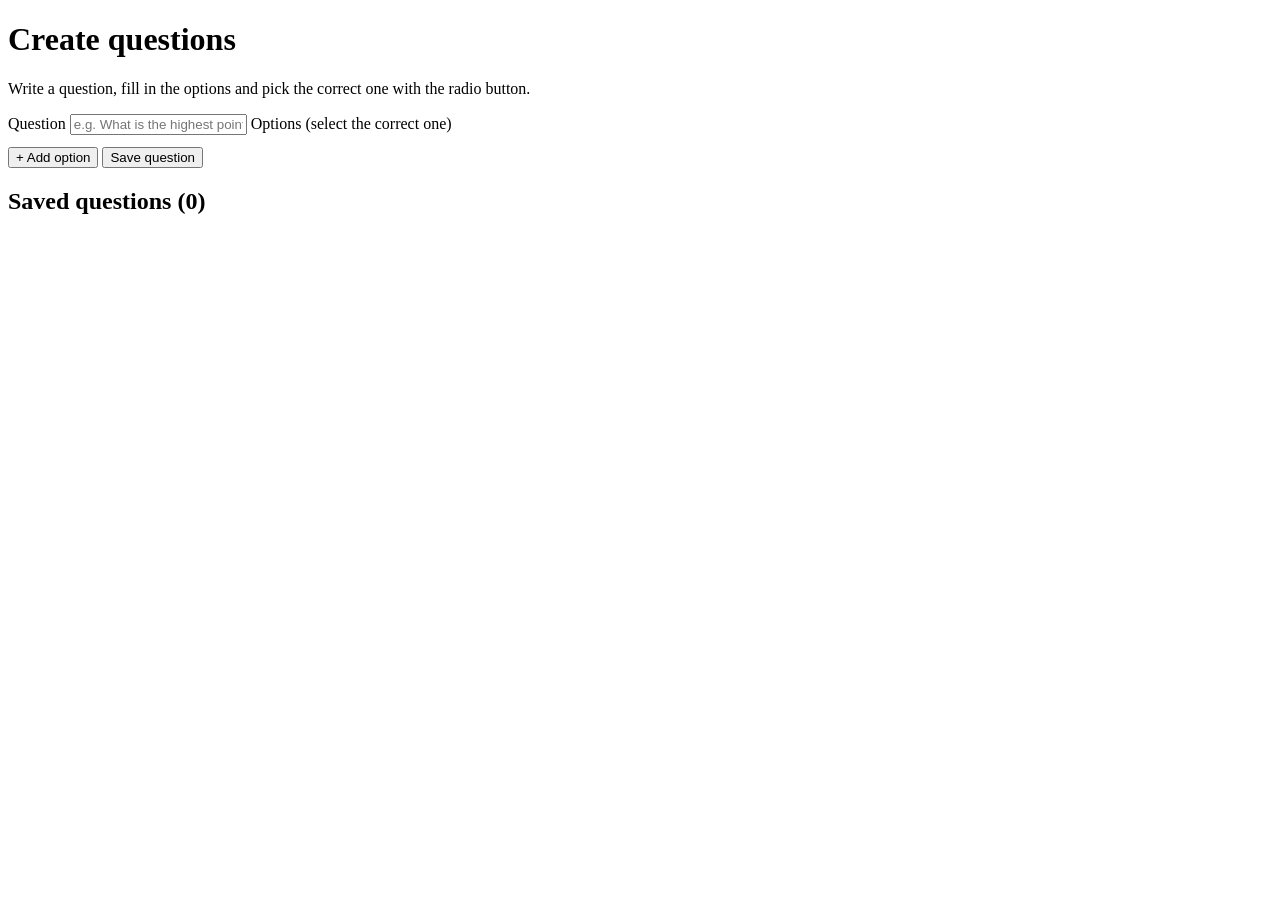
==== static/create.html @ 087f799d "Add "Alle mod 1" quiz platform Flask + SQLite quiz in the style of the Danish TV show "Alle mod 1": " ====
<!doctype html>
<html lang="en">
<head>
  <meta charset="utf-8">
  <meta name="viewport" content="width=device-width, initial-scale=1">
  <title>Create Questions</title>
  <link rel="stylesheet" href="/style.css">
</head>
<body>
  <main>
    <h1>Create questions</h1>
    <p class="lead">Write a question, fill in the options and pick the correct one with the radio button.</p>

    <form id="q-form" class="card">
      <label for="q-text">Question</label>
      <input type="text" id="q-text" placeholder="e.g. What is the highest point in Denmark?" required>

      <label>Options <span class="muted">(select the correct one)</span></label>
      <div id="options"></div>
      <div class="toolbar" style="margin-top:12px">
        <button type="button" class="secondary" id="add-option">+ Add option</button>
        <span style="flex:1"></span>
        <button type="submit">Save question</button>
      </div>
      <p class="error" id="form-error"></p>
    </form>

    <h2>Saved questions (<span id="q-count">0</span>)</h2>
    <div id="q-list"></div>
  </main>

  <script src="/common.js"></script>
  <script>
    renderHeader("create");

    const MIN_OPTIONS = 2, MAX_OPTIONS = 6;
    const optionsEl = document.getElementById("options");
    const errorEl = document.getElementById("form-error");

    function addOption(value = "") {
      const count = optionsEl.children.length;
      if (count >= MAX_OPTIONS) return;
      const row = document.createElement("div");
      row.className = "row";
      row.innerHTML = `
        <input type="radio" name="correct" title="Correct answer" ${count === 0 ? "checked" : ""}>
        <input type="text" placeholder="Option ${count + 1}" value="${esc(value)}">
        <button type="button" class="danger" title="Remove">✕</button>`;
      row.querySelector("button").onclick = () => {
        if (optionsEl.children.length > MIN_OPTIONS) row.remove();
      };
      optionsEl.appendChild(row);
    }

    function resetForm() {
      document.getElementById("q-text").value = "";
      optionsEl.innerHTML = "";
      for (let i = 0; i < 4; i++) addOption();
      errorEl.textContent = "";
    }

    document.getElementById("add-option").onclick = () => addOption();

    document.getElementById("q-form").onsubmit = async (e) => {
      e.preventDefault();
      errorEl.textContent = "";
      const rows = [...optionsEl.children];
      const filled = rows
        .map((r) => ({ text: r.querySelector('input[type="text"]').value.trim(),
                       correct: r.querySelector('input[type="radio"]').checked }))
        .filter((o) => o.text);
      const correctIndex = filled.findIndex((o) => o.correct);
      if (filled.length < 2) return (errorEl.textContent = "Fill in at least two options.");
      if (correctIndex === -1) return (errorEl.textContent = "Mark which (non-empty) option is correct.");
      try {
        await api("/api/questions", {
          method: "POST",
          body: {
            text: document.getElementById("q-text").value,
            options: filled.map((o) => o.text),
            correctIndex,
          },
        });
        resetForm();
        loadQuestions();
      } catch (err) {
        errorEl.textContent = err.message;
      }
    };

    async function loadQuestions() {
      const qs = await api("/api/questions");
      document.getElementById("q-count").textContent = qs.length;
      document.getElementById("q-list").innerHTML = qs.map((q, i) => `
        <div class="card q-item">
          <div>
            <strong>${i + 1}. ${esc(q.text)}</strong>
            <ol type="A">${q.options.map((o, j) =>
              `<li class="${j === q.correctIndex ? "correct" : ""}">${esc(o)}${j === q.correctIndex ? " ✔" : ""}</li>`).join("")}
            </ol>
          </div>
          <button class="danger" data-id="${q.id}">Delete</button>
        </div>`).join("") || `<p class="muted">No questions yet.</p>`;
      document.querySelectorAll("#q-list button[data-id]").forEach((b) => {
        b.onclick = async () => {
          if (!confirm("Delete this question? Answers to it will also be removed.")) return;
          await api(`/api/questions/${b.dataset.id}`, { method: "DELETE" });
          loadQuestions();
        };
      });
    }

    resetForm();
    loadQuestions();
  </script>
</body>
</html>
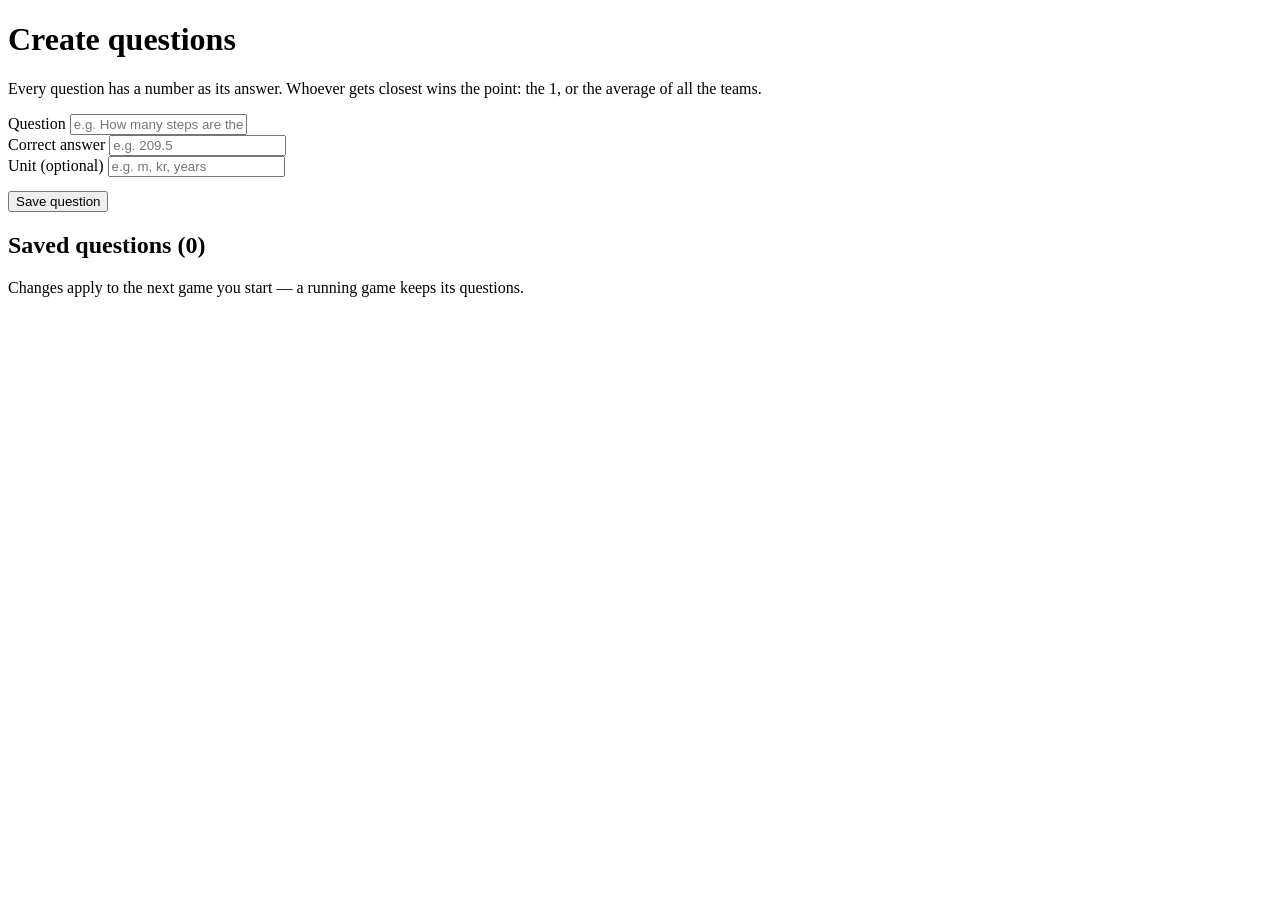
==== commit b7f22158: "Make the quiz an interactive, host-driven show with numeric answers The host now runs the game step " ====
--- a/static/create.html
+++ b/static/create.html
@@ -9,108 +9,77 @@
 <body>
   <main>
     <h1>Create questions</h1>
-    <p class="lead">Write a question, fill in the options and pick the correct one with the radio button.</p>
+    <p class="lead">Every question has a number as its answer. Whoever gets closest wins the point:
+      the 1, or the average of all the teams.</p>
 
     <form id="q-form" class="card">
       <label for="q-text">Question</label>
-      <input type="text" id="q-text" placeholder="e.g. What is the highest point in Denmark?" required>
-
-      <label>Options <span class="muted">(select the correct one)</span></label>
-      <div id="options"></div>
-      <div class="toolbar" style="margin-top:12px">
-        <button type="button" class="secondary" id="add-option">+ Add option</button>
-        <span style="flex:1"></span>
+      <input type="text" id="q-text" placeholder="e.g. How many steps are there up the Round Tower?" required>
+      <div class="form-grid">
+        <div>
+          <label for="q-answer">Correct answer</label>
+          <input type="text" id="q-answer" inputmode="decimal" placeholder="e.g. 209.5" required>
+        </div>
+        <div>
+          <label for="q-unit">Unit <span class="muted">(optional)</span></label>
+          <input type="text" id="q-unit" maxlength="20" placeholder="e.g. m, kr, years">
+        </div>
+      </div>
+      <div class="toolbar" style="margin-top:14px">
+        <span class="spacer"></span>
         <button type="submit">Save question</button>
       </div>
       <p class="error" id="form-error"></p>
     </form>
 
     <h2>Saved questions (<span id="q-count">0</span>)</h2>
+    <p class="muted">Changes apply to the next game you start — a running game keeps its questions.</p>
     <div id="q-list"></div>
   </main>
 
   <script src="/common.js"></script>
   <script>
     renderHeader("create");
+    const $ = (id) => document.getElementById(id);
 
-    const MIN_OPTIONS = 2, MAX_OPTIONS = 6;
-    const optionsEl = document.getElementById("options");
-    const errorEl = document.getElementById("form-error");
-
-    function addOption(value = "") {
-      const count = optionsEl.children.length;
-      if (count >= MAX_OPTIONS) return;
-      const row = document.createElement("div");
-      row.className = "row";
-      row.innerHTML = `
-        <input type="radio" name="correct" title="Correct answer" ${count === 0 ? "checked" : ""}>
-        <input type="text" placeholder="Option ${count + 1}" value="${esc(value)}">
-        <button type="button" class="danger" title="Remove">✕</button>`;
-      row.querySelector("button").onclick = () => {
-        if (optionsEl.children.length > MIN_OPTIONS) row.remove();
-      };
-      optionsEl.appendChild(row);
-    }
-
-    function resetForm() {
-      document.getElementById("q-text").value = "";
-      optionsEl.innerHTML = "";
-      for (let i = 0; i < 4; i++) addOption();
-      errorEl.textContent = "";
-    }
-
-    document.getElementById("add-option").onclick = () => addOption();
-
-    document.getElementById("q-form").onsubmit = async (e) => {
+    $("q-form").onsubmit = async (e) => {
       e.preventDefault();
-      errorEl.textContent = "";
-      const rows = [...optionsEl.children];
-      const filled = rows
-        .map((r) => ({ text: r.querySelector('input[type="text"]').value.trim(),
-                       correct: r.querySelector('input[type="radio"]').checked }))
-        .filter((o) => o.text);
-      const correctIndex = filled.findIndex((o) => o.correct);
-      if (filled.length < 2) return (errorEl.textContent = "Fill in at least two options.");
-      if (correctIndex === -1) return (errorEl.textContent = "Mark which (non-empty) option is correct.");
+      $("form-error").textContent = "";
+      const answer = parseNumber($("q-answer").value);
+      if (answer === null) return ($("form-error").textContent = "The answer must be a number.");
       try {
         await api("/api/questions", {
           method: "POST",
-          body: {
-            text: document.getElementById("q-text").value,
-            options: filled.map((o) => o.text),
-            correctIndex,
-          },
+          body: { text: $("q-text").value, answer, unit: $("q-unit").value },
         });
-        resetForm();
+        $("q-form").reset();
+        $("q-text").focus();
         loadQuestions();
       } catch (err) {
-        errorEl.textContent = err.message;
+        $("form-error").textContent = err.message;
       }
     };
 
     async function loadQuestions() {
       const qs = await api("/api/questions");
-      document.getElementById("q-count").textContent = qs.length;
-      document.getElementById("q-list").innerHTML = qs.map((q, i) => `
+      $("q-count").textContent = qs.length;
+      $("q-list").innerHTML = qs.map((q, i) => `
         <div class="card q-item">
           <div>
             <strong>${i + 1}. ${esc(q.text)}</strong>
-            <ol type="A">${q.options.map((o, j) =>
-              `<li class="${j === q.correctIndex ? "correct" : ""}">${esc(o)}${j === q.correctIndex ? " ✔" : ""}</li>`).join("")}
-            </ol>
+            <p class="success" style="margin:6px 0 0">Answer: ${esc(fmtUnit(q.answer, q.unit))}</p>
           </div>
           <button class="danger" data-id="${q.id}">Delete</button>
         </div>`).join("") || `<p class="muted">No questions yet.</p>`;
       document.querySelectorAll("#q-list button[data-id]").forEach((b) => {
         b.onclick = async () => {
-          if (!confirm("Delete this question? Answers to it will also be removed.")) return;
+          if (!confirm("Delete this question?")) return;
           await api(`/api/questions/${b.dataset.id}`, { method: "DELETE" });
           loadQuestions();
         };
       });
     }
 
-    resetForm();
     loadQuestions();
   </script>
 </body>
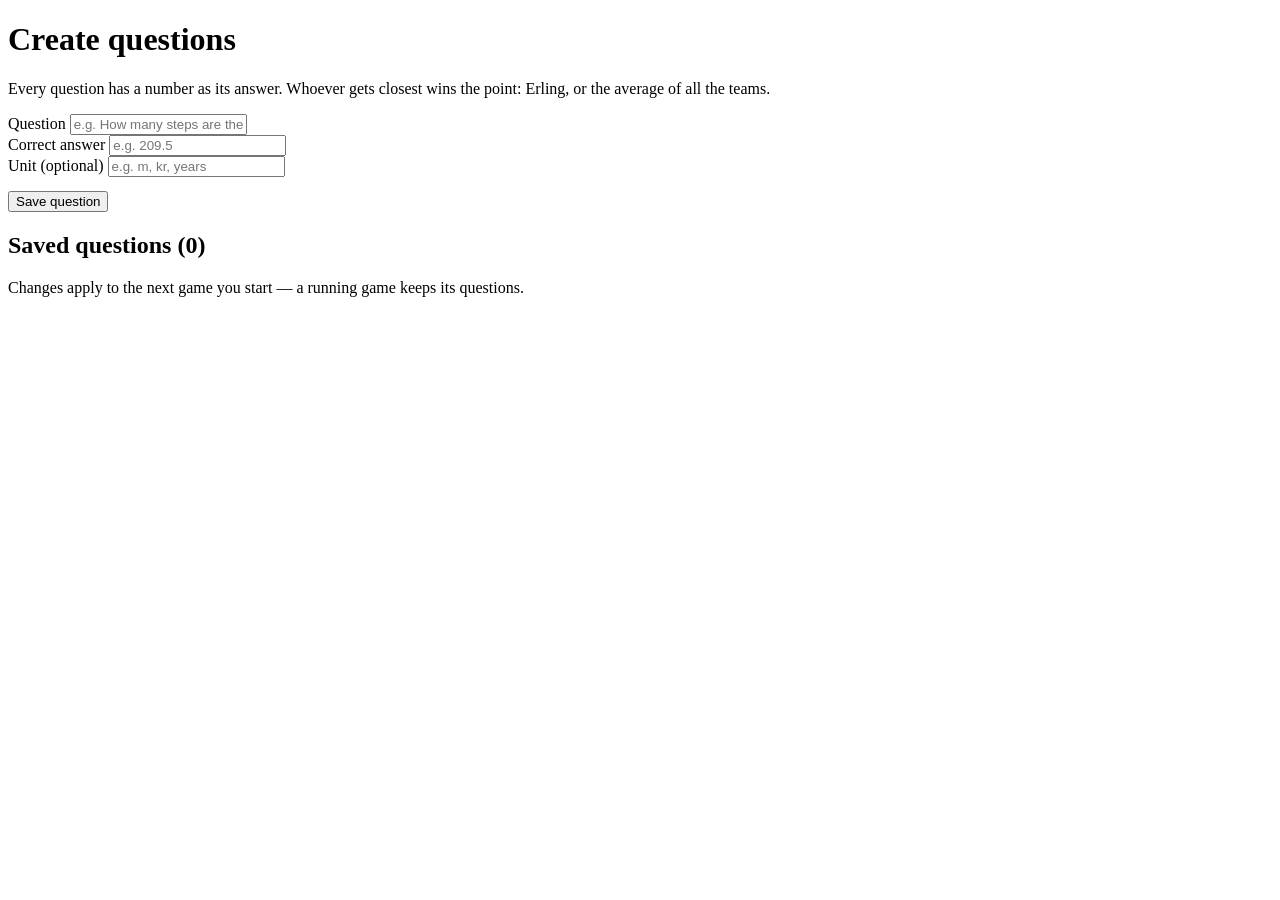
==== commit ba573e1b: "Call the solo player Erling instead of "the 1" everywhere Texts use the current game's name (Erling " ====
--- a/static/create.html
+++ b/static/create.html
@@ -10,7 +10,7 @@
   <main>
     <h1>Create questions</h1>
     <p class="lead">Every question has a number as its answer. Whoever gets closest wins the point:
-      the 1, or the average of all the teams.</p>
+      Erling, or the average of all the teams.</p>
 
     <form id="q-form" class="card">
       <label for="q-text">Question</label>
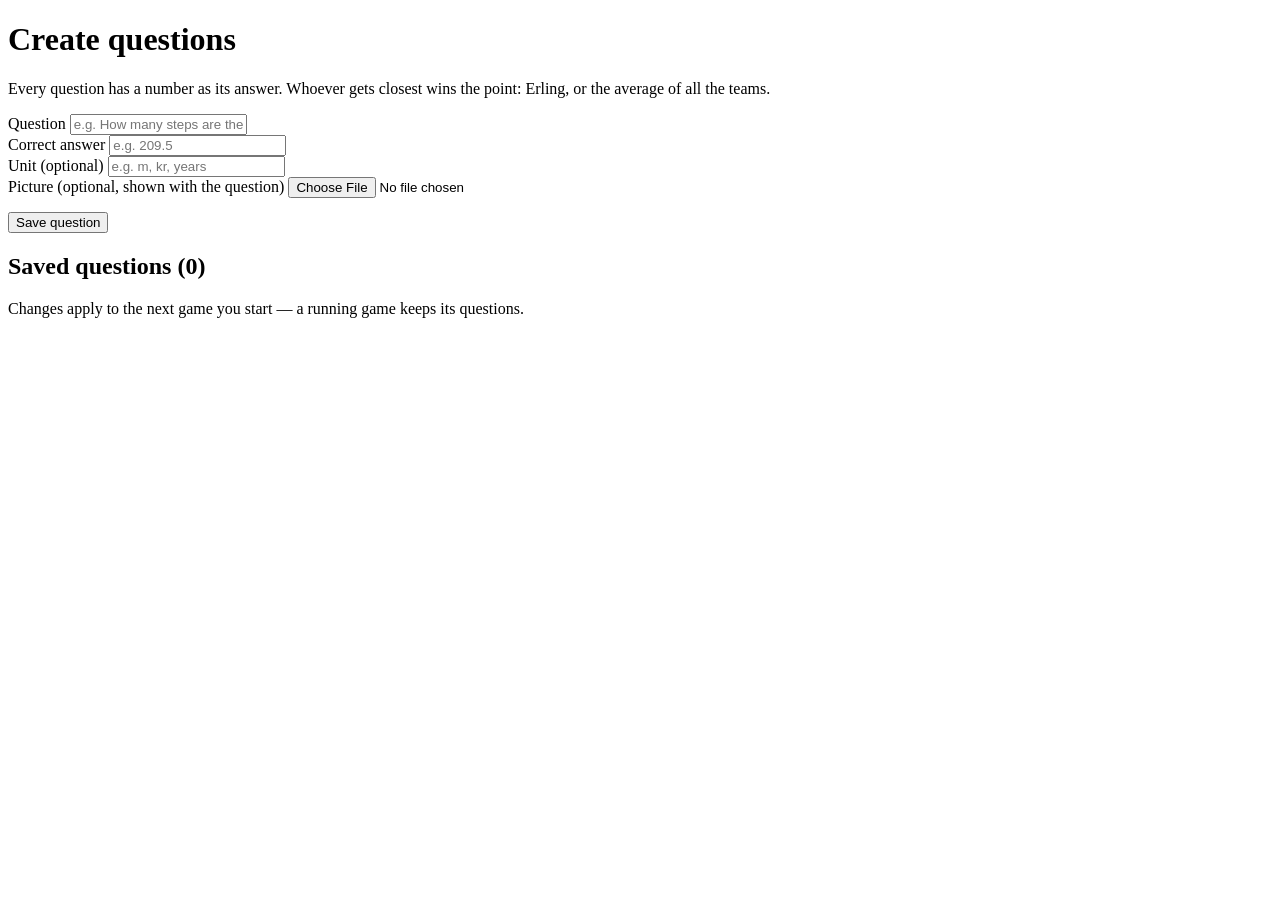
==== commit c77dc2ac: "Allow a picture alongside each question The create page can attach a JPEG, PNG, GIF or WebP picture " ====
--- a/static/create.html
+++ b/static/create.html
@@ -25,6 +25,9 @@
           <input type="text" id="q-unit" maxlength="20" placeholder="e.g. m, kr, years">
         </div>
       </div>
+      <label for="q-image">Picture <span class="muted">(optional, shown with the question)</span></label>
+      <input type="file" id="q-image" accept="image/jpeg,image/png,image/gif,image/webp">
+      <img id="q-preview" class="q-thumb" alt="" hidden>
       <div class="toolbar" style="margin-top:14px">
         <span class="spacer"></span>
         <button type="submit">Save question</button>
@@ -35,6 +38,7 @@
     <h2>Saved questions (<span id="q-count">0</span>)</h2>
     <p class="muted">Changes apply to the next game you start — a running game keeps its questions.</p>
     <div id="q-list"></div>
+    <input type="file" id="item-image" accept="image/jpeg,image/png,image/gif,image/webp" hidden>
   </main>
 
   <script src="/common.js"></script>
@@ -42,22 +46,92 @@
     renderHeader("create");
     const $ = (id) => document.getElementById(id);
 
+    const IMAGE_TYPES = ["image/jpeg", "image/png", "image/gif", "image/webp"];
+    const MAX_SIDE = 1920; // pixels; bigger pictures are scaled down before uploading
+
+    // Big photos (e.g. straight from a phone camera) are scaled down so the
+    // showcase and the phones load them quickly. GIFs are kept as they are,
+    // since they may be animated.
+    async function shrinkImage(file) {
+      if (file.type === "image/gif" || !window.createImageBitmap) return file;
+      let bitmap;
+      try { bitmap = await createImageBitmap(file); } catch { return file; }
+      const scale = Math.min(1, MAX_SIDE / Math.max(bitmap.width, bitmap.height));
+      if (scale === 1 && file.size <= 2 * 2 ** 20) return file;
+      const canvas = document.createElement("canvas");
+      canvas.width = Math.round(bitmap.width * scale);
+      canvas.height = Math.round(bitmap.height * scale);
+      canvas.getContext("2d").drawImage(bitmap, 0, 0, canvas.width, canvas.height);
+      const encode = (type) => new Promise((resolve) => canvas.toBlob(resolve, type, 0.85));
+      let blob = await encode("image/webp");
+      if (!blob || blob.type !== "image/webp") blob = await encode("image/jpeg"); // e.g. older Safari
+      return blob && (scale < 1 || blob.size < file.size) ? blob : file;
+    }
+
+    async function uploadImage(questionId, file) {
+      if (!IMAGE_TYPES.includes(file.type)) throw new Error("The picture must be a JPEG, PNG, GIF or WebP image.");
+      const image = await shrinkImage(file);
+      const res = await fetch(`/api/questions/${questionId}/image`, {
+        method: "PUT", headers: { "Content-Type": image.type }, body: image,
+      });
+      if (!res.ok) {
+        const data = await res.json().catch(() => ({}));
+        throw new Error(data.error || `Upload failed (${res.status})`);
+      }
+    }
+
+    $("q-image").onchange = () => {
+      const file = $("q-image").files[0];
+      const preview = $("q-preview");
+      if (preview.src.startsWith("blob:")) URL.revokeObjectURL(preview.src);
+      preview.hidden = !file;
+      if (file) preview.src = URL.createObjectURL(file);
+      else preview.removeAttribute("src");
+    };
+
     $("q-form").onsubmit = async (e) => {
       e.preventDefault();
       $("form-error").textContent = "";
       const answer = parseNumber($("q-answer").value);
       if (answer === null) return ($("form-error").textContent = "The answer must be a number.");
+      const file = $("q-image").files[0];
+      if (file && !IMAGE_TYPES.includes(file.type)) {
+        return ($("form-error").textContent = "The picture must be a JPEG, PNG, GIF or WebP image.");
+      }
+      let q;
       try {
-        await api("/api/questions", {
+        q = await api("/api/questions", {
           method: "POST",
           body: { text: $("q-text").value, answer, unit: $("q-unit").value },
         });
-        $("q-form").reset();
-        $("q-text").focus();
-        loadQuestions();
       } catch (err) {
-        $("form-error").textContent = err.message;
+        return ($("form-error").textContent = err.message);
       }
+      $("q-form").reset();
+      $("q-image").onchange();
+      $("q-text").focus();
+      if (file) {
+        try {
+          await uploadImage(q.id, file);
+        } catch (err) {
+          $("form-error").textContent = `The question was saved, but not the picture: ${err.message}`;
+        }
+      }
+      loadQuestions();
+    };
+
+    // One hidden file input, shared by the "Add/Change picture" buttons in the list.
+    let imageFor = null;
+    $("item-image").onchange = async () => {
+      const file = $("item-image").files[0];
+      $("item-image").value = "";
+      if (!file || imageFor === null) return;
+      try {
+        await uploadImage(imageFor, file);
+      } catch (err) {
+        alert(err.message);
+      }
+      loadQuestions();
     };
 
     async function loadQuestions() {
@@ -65,9 +139,14 @@
       $("q-count").textContent = qs.length;
       $("q-list").innerHTML = qs.map((q, i) => `
         <div class="card q-item">
-          <div>
+          ${q.image ? `<img class="q-thumb" src="${esc(q.image)}" alt="">` : ""}
+          <div class="q-body">
             <strong>${i + 1}. ${esc(q.text)}</strong>
             <p class="success" style="margin:6px 0 0">Answer: ${esc(fmtUnit(q.answer, q.unit))}</p>
+            <div class="toolbar" style="margin-top:10px">
+              <button class="secondary small" data-image="${q.id}">${q.image ? "Change picture" : "Add picture"}</button>
+              ${q.image ? `<button class="secondary small" data-remove-image="${q.id}">Remove picture</button>` : ""}
+            </div>
           </div>
           <button class="danger" data-id="${q.id}">Delete</button>
         </div>`).join("") || `<p class="muted">No questions yet.</p>`;
@@ -78,6 +157,16 @@
           loadQuestions();
         };
       });
+      document.querySelectorAll("#q-list button[data-image]").forEach((b) => {
+        b.onclick = () => { imageFor = Number(b.dataset.image); $("item-image").click(); };
+      });
+      document.querySelectorAll("#q-list button[data-remove-image]").forEach((b) => {
+        b.onclick = async () => {
+          if (!confirm("Remove the picture from this question?")) return;
+          await api(`/api/questions/${b.dataset.removeImage}/image`, { method: "DELETE" });
+          loadQuestions();
+        };
+      });
     }
 
     loadQuestions();
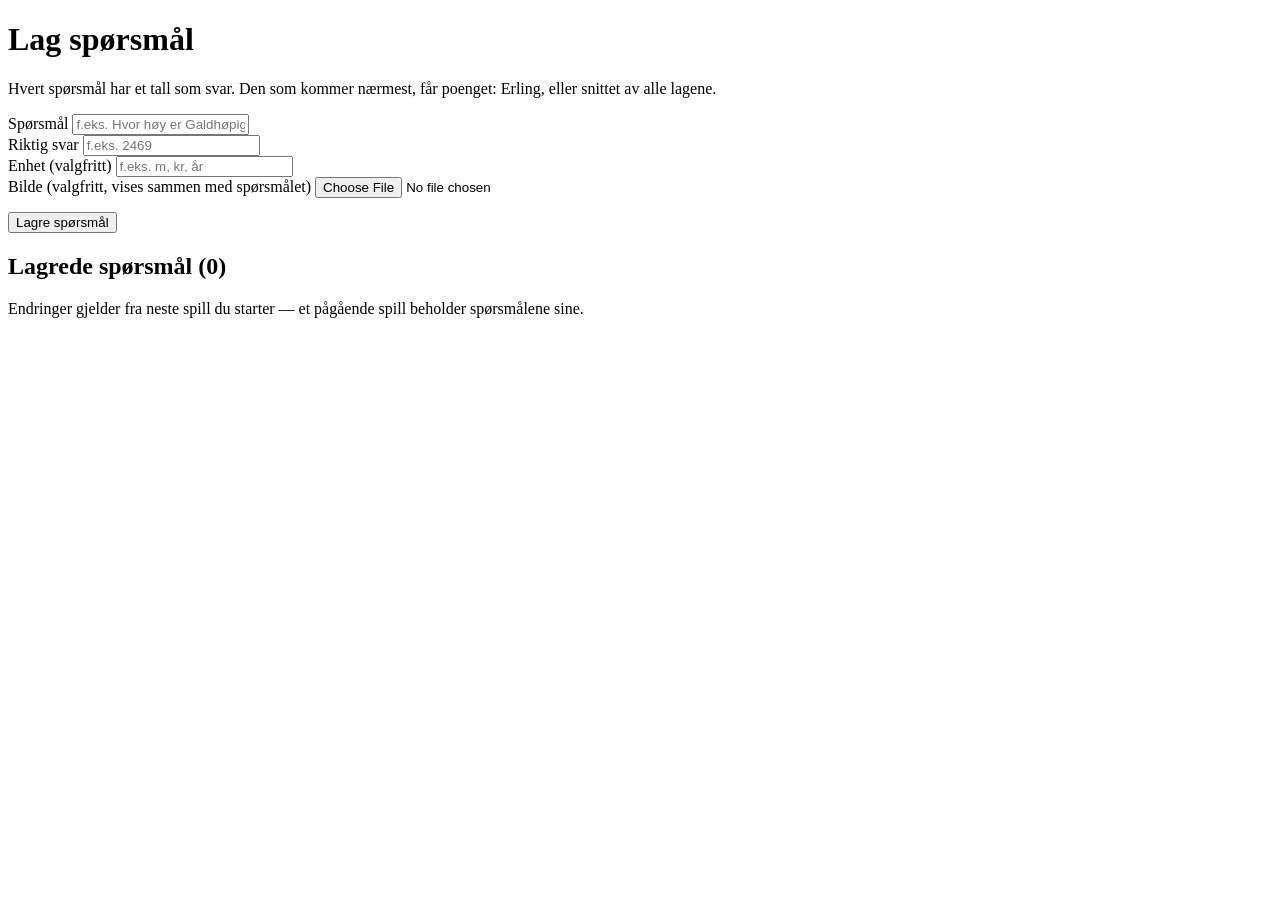
==== commit bee08988: "Translate the user interface to Norwegian The quiz is held in Norwegian, so every page, button and m" ====
--- a/static/create.html
+++ b/static/create.html
@@ -1,42 +1,42 @@
 <!doctype html>
-<html lang="en">
+<html lang="nb">
 <head>
   <meta charset="utf-8">
   <meta name="viewport" content="width=device-width, initial-scale=1">
-  <title>Create Questions</title>
+  <title>Lag spørsmål</title>
   <link rel="stylesheet" href="/style.css">
 </head>
 <body>
   <main>
-    <h1>Create questions</h1>
-    <p class="lead">Every question has a number as its answer. Whoever gets closest wins the point:
-      Erling, or the average of all the teams.</p>
+    <h1>Lag spørsmål</h1>
+    <p class="lead">Hvert spørsmål har et tall som svar. Den som kommer nærmest, får poenget:
+      Erling, eller snittet av alle lagene.</p>
 
     <form id="q-form" class="card">
-      <label for="q-text">Question</label>
-      <input type="text" id="q-text" placeholder="e.g. How many steps are there up the Round Tower?" required>
+      <label for="q-text">Spørsmål</label>
+      <input type="text" id="q-text" placeholder="f.eks. Hvor høy er Galdhøpiggen?" required>
       <div class="form-grid">
         <div>
-          <label for="q-answer">Correct answer</label>
-          <input type="text" id="q-answer" inputmode="decimal" placeholder="e.g. 209.5" required>
+          <label for="q-answer">Riktig svar</label>
+          <input type="text" id="q-answer" inputmode="decimal" placeholder="f.eks. 2469" required>
         </div>
         <div>
-          <label for="q-unit">Unit <span class="muted">(optional)</span></label>
-          <input type="text" id="q-unit" maxlength="20" placeholder="e.g. m, kr, years">
+          <label for="q-unit">Enhet <span class="muted">(valgfritt)</span></label>
+          <input type="text" id="q-unit" maxlength="20" placeholder="f.eks. m, kr, år">
         </div>
       </div>
-      <label for="q-image">Picture <span class="muted">(optional, shown with the question)</span></label>
+      <label for="q-image">Bilde <span class="muted">(valgfritt, vises sammen med spørsmålet)</span></label>
       <input type="file" id="q-image" accept="image/jpeg,image/png,image/gif,image/webp">
       <img id="q-preview" class="q-thumb" alt="" hidden>
       <div class="toolbar" style="margin-top:14px">
         <span class="spacer"></span>
-        <button type="submit">Save question</button>
+        <button type="submit">Lagre spørsmål</button>
       </div>
       <p class="error" id="form-error"></p>
     </form>
 
-    <h2>Saved questions (<span id="q-count">0</span>)</h2>
-    <p class="muted">Changes apply to the next game you start — a running game keeps its questions.</p>
+    <h2>Lagrede spørsmål (<span id="q-count">0</span>)</h2>
+    <p class="muted">Endringer gjelder fra neste spill du starter — et pågående spill beholder spørsmålene sine.</p>
     <div id="q-list"></div>
     <input type="file" id="item-image" accept="image/jpeg,image/png,image/gif,image/webp" hidden>
   </main>
@@ -69,14 +69,14 @@
     }
 
     async function uploadImage(questionId, file) {
-      if (!IMAGE_TYPES.includes(file.type)) throw new Error("The picture must be a JPEG, PNG, GIF or WebP image.");
+      if (!IMAGE_TYPES.includes(file.type)) throw new Error("Bildet må være JPEG, PNG, GIF eller WebP.");
       const image = await shrinkImage(file);
       const res = await fetch(`/api/questions/${questionId}/image`, {
         method: "PUT", headers: { "Content-Type": image.type }, body: image,
       });
       if (!res.ok) {
         const data = await res.json().catch(() => ({}));
-        throw new Error(data.error || `Upload failed (${res.status})`);
+        throw new Error(data.error || `Opplastingen feilet (${res.status})`);
       }
     }
 
@@ -93,10 +93,10 @@
       e.preventDefault();
       $("form-error").textContent = "";
       const answer = parseNumber($("q-answer").value);
-      if (answer === null) return ($("form-error").textContent = "The answer must be a number.");
+      if (answer === null) return ($("form-error").textContent = "Svaret må være et tall.");
       const file = $("q-image").files[0];
       if (file && !IMAGE_TYPES.includes(file.type)) {
-        return ($("form-error").textContent = "The picture must be a JPEG, PNG, GIF or WebP image.");
+        return ($("form-error").textContent = "Bildet må være JPEG, PNG, GIF eller WebP.");
       }
       let q;
       try {
@@ -114,7 +114,7 @@
         try {
           await uploadImage(q.id, file);
         } catch (err) {
-          $("form-error").textContent = `The question was saved, but not the picture: ${err.message}`;
+          $("form-error").textContent = `Spørsmålet ble lagret, men ikke bildet: ${err.message}`;
         }
       }
       loadQuestions();
@@ -142,17 +142,17 @@
           ${q.image ? `<img class="q-thumb" src="${esc(q.image)}" alt="">` : ""}
           <div class="q-body">
             <strong>${i + 1}. ${esc(q.text)}</strong>
-            <p class="success" style="margin:6px 0 0">Answer: ${esc(fmtUnit(q.answer, q.unit))}</p>
+            <p class="success" style="margin:6px 0 0">Svar: ${esc(fmtUnit(q.answer, q.unit))}</p>
             <div class="toolbar" style="margin-top:10px">
-              <button class="secondary small" data-image="${q.id}">${q.image ? "Change picture" : "Add picture"}</button>
-              ${q.image ? `<button class="secondary small" data-remove-image="${q.id}">Remove picture</button>` : ""}
+              <button class="secondary small" data-image="${q.id}">${q.image ? "Bytt bilde" : "Legg til bilde"}</button>
+              ${q.image ? `<button class="secondary small" data-remove-image="${q.id}">Fjern bilde</button>` : ""}
             </div>
           </div>
-          <button class="danger" data-id="${q.id}">Delete</button>
-        </div>`).join("") || `<p class="muted">No questions yet.</p>`;
+          <button class="danger" data-id="${q.id}">Slett</button>
+        </div>`).join("") || `<p class="muted">Ingen spørsmål ennå.</p>`;
       document.querySelectorAll("#q-list button[data-id]").forEach((b) => {
         b.onclick = async () => {
-          if (!confirm("Delete this question?")) return;
+          if (!confirm("Slette dette spørsmålet?")) return;
           await api(`/api/questions/${b.dataset.id}`, { method: "DELETE" });
           loadQuestions();
         };
@@ -162,7 +162,7 @@
       });
       document.querySelectorAll("#q-list button[data-remove-image]").forEach((b) => {
         b.onclick = async () => {
-          if (!confirm("Remove the picture from this question?")) return;
+          if (!confirm("Fjerne bildet fra dette spørsmålet?")) return;
           await api(`/api/questions/${b.dataset.removeImage}/image`, { method: "DELETE" });
           loadQuestions();
         };
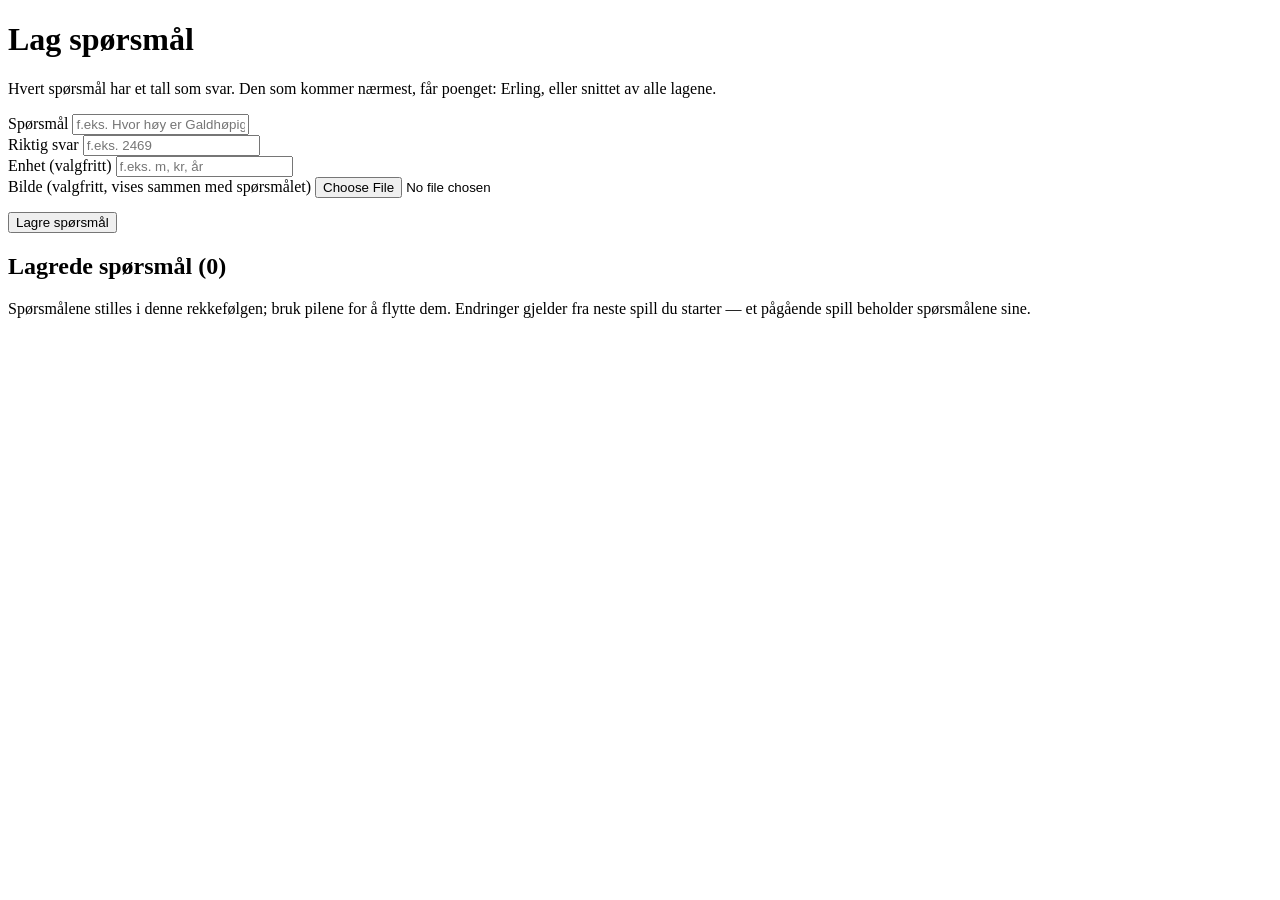
==== commit 2131d614: "Allow re-ordering the questions The create page gets up/down buttons on each question. The order is " ====
--- a/static/create.html
+++ b/static/create.html
@@ -36,7 +36,8 @@
     </form>
 
     <h2>Lagrede spørsmål (<span id="q-count">0</span>)</h2>
-    <p class="muted">Endringer gjelder fra neste spill du starter — et pågående spill beholder spørsmålene sine.</p>
+    <p class="muted">Spørsmålene stilles i denne rekkefølgen; bruk pilene for å flytte dem.
+      Endringer gjelder fra neste spill du starter — et pågående spill beholder spørsmålene sine.</p>
     <div id="q-list"></div>
     <input type="file" id="item-image" accept="image/jpeg,image/png,image/gif,image/webp" hidden>
   </main>
@@ -134,11 +135,32 @@
       loadQuestions();
     };
 
+    // Moves question number `from` (0-based) to `to` and saves the new order.
+    let questions = [];
+    async function moveQuestion(from, to) {
+      if (to < 0 || to >= questions.length) return;
+      const ids = questions.map((q) => q.id);
+      ids.splice(to, 0, ids.splice(from, 1)[0]);
+      try {
+        await api("/api/questions/order", { method: "PUT", body: ids });
+      } catch (err) {
+        alert(err.message);
+      }
+      await loadQuestions();
+      document.querySelector(`#q-list [data-move="${to}"][data-dir="${to > from ? 1 : -1}"]`)?.focus();
+    }
+
     async function loadQuestions() {
-      const qs = await api("/api/questions");
+      const qs = questions = await api("/api/questions");
       $("q-count").textContent = qs.length;
       $("q-list").innerHTML = qs.map((q, i) => `
         <div class="card q-item">
+          <div class="q-move">
+            <button class="secondary small" data-move="${i}" data-dir="-1" title="Flytt opp"
+              aria-label="Flytt spørsmål ${i + 1} opp" ${i === 0 ? "disabled" : ""}>▲</button>
+            <button class="secondary small" data-move="${i}" data-dir="1" title="Flytt ned"
+              aria-label="Flytt spørsmål ${i + 1} ned" ${i === qs.length - 1 ? "disabled" : ""}>▼</button>
+          </div>
           ${q.image ? `<img class="q-thumb" src="${esc(q.image)}" alt="">` : ""}
           <div class="q-body">
             <strong>${i + 1}. ${esc(q.text)}</strong>
@@ -157,6 +179,12 @@
           loadQuestions();
         };
       });
+      document.querySelectorAll("#q-list button[data-move]").forEach((b) => {
+        b.onclick = () => {
+          const from = Number(b.dataset.move);
+          moveQuestion(from, from + Number(b.dataset.dir));
+        };
+      });
       document.querySelectorAll("#q-list button[data-image]").forEach((b) => {
         b.onclick = () => { imageFor = Number(b.dataset.image); $("item-image").click(); };
       });
